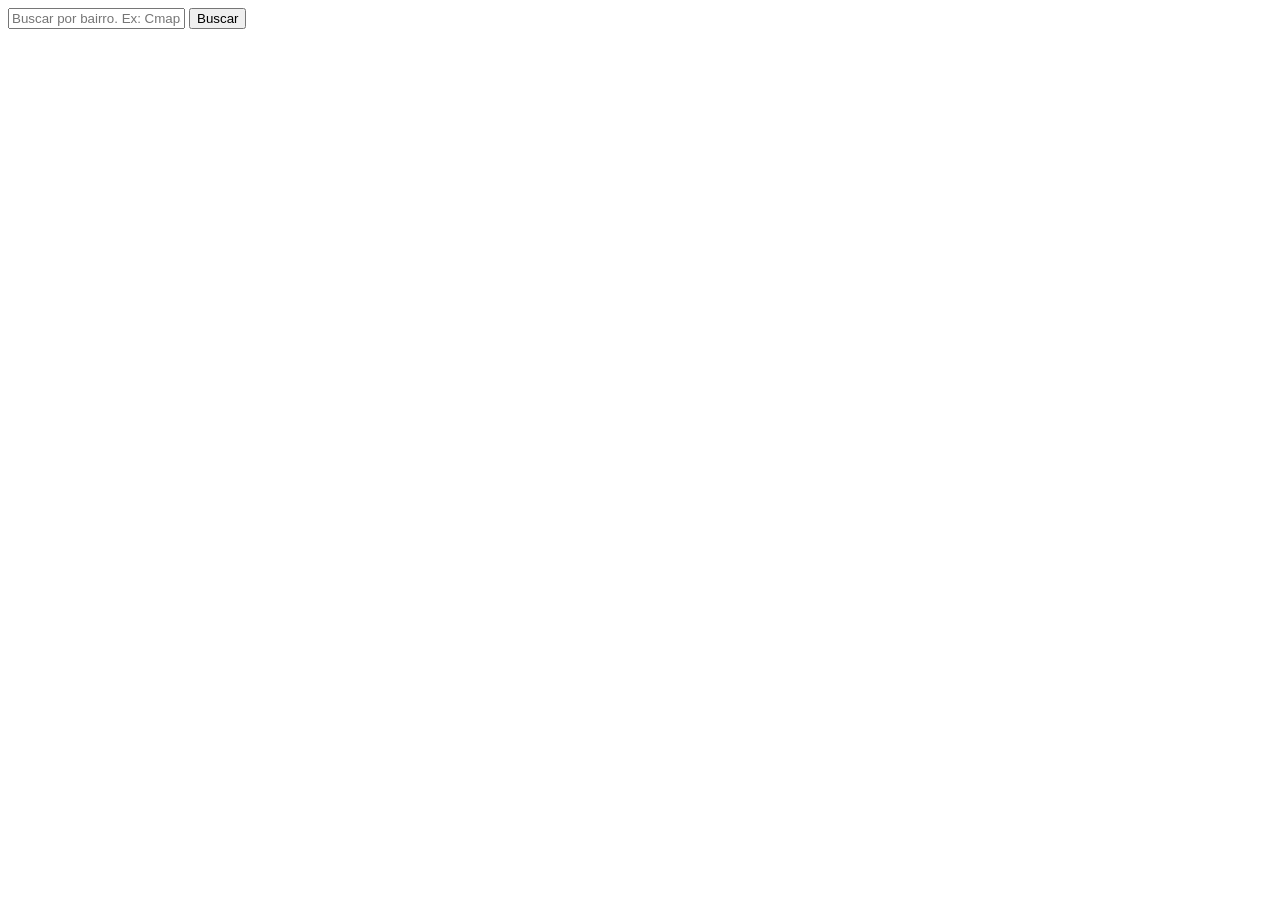
==== public/buscarEscolinhas.html @ 46769ebe "Adicionando função buscar por escolinha funcionando" ====
<!DOCTYPE html>
<html lang="en">

<head>
    <meta charset="UTF-8">
    <meta name="viewport" content="width=device-width, initial-scale=1.0">
    <title>Document</title>
    <link rel="stylesheet" href="style.css">
</head>

<body>
    <div class="buscar-escolinhas">
        <div class="alerta_erro">
            <div class="card_erro" id="cardErro">
                <span id="mensagem_erro"></span>
            </div>
        </div>
        <div class="container">
            <input type="text" id="input_bairro" placeholder="Buscar por bairro. Ex: Cmapanário.">
            <button onclick="busca()">Buscar</button>
        </div>
    </div>

    <div id="resultado"></div>

</body>

</html>

<script>
    function busca() {
        var bairroVar = input_bairro.value;

        fetch("/busca/listar", {
            method: "POST",
            headers: {
                "Content-Type": "application/json"
            },
            body: JSON.stringify({
                bairroServer: bairroVar
            })
        }).then(function (resposta) {
            console.log("ESTOU NO THEN DO entrar()!")

            if (resposta.ok) {
                console.log(resposta);

                resposta.json().then(json => {
                    console.log(json);
                    console.log(JSON.stringify(json));

                    for (var i = 0; i < json.length; i++) {

                        resultado.innerHTML += `
                        <div>
                            <h3>${json[i].nome}</h3>
                            <p>${json[i].bairro}</p>
                            <p>${json[i].rua}</p>
                        </div>
                    `;
                    }

                });

            } else {

                console.log("Houve um erro ao tentar realizar o login!");

                resposta.text().then(texto => {
                    console.error(texto);
                });
            }

        }).catch(function (erro) {
            console.log(erro);
        })

        return false;
    }
</script>
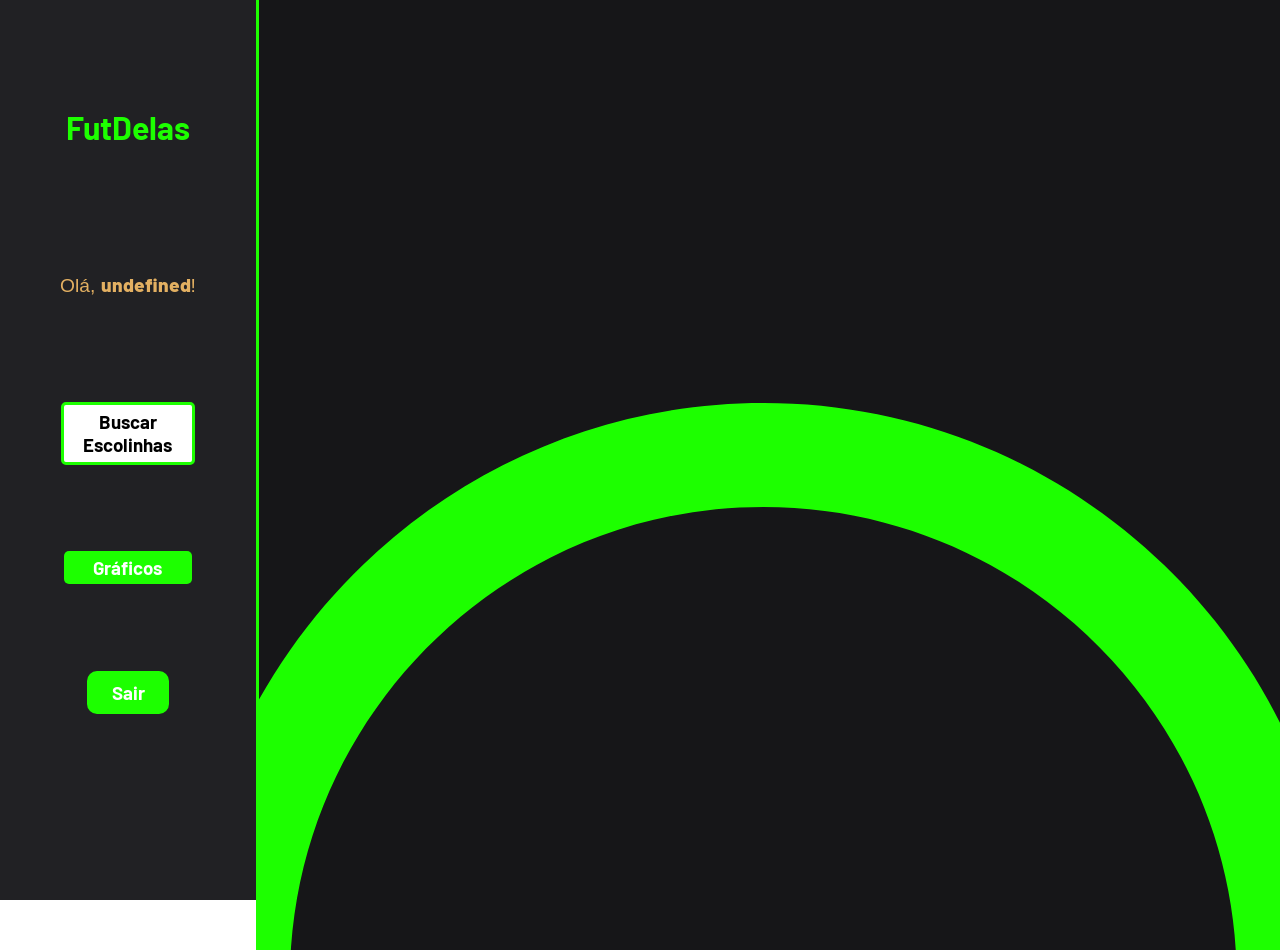
==== commit 7d1d5ec5: "Adicionando algumas funcionalidades e estilos" ====
--- a/public/buscarEscolinhas.html
+++ b/public/buscarEscolinhas.html
@@ -5,30 +5,56 @@
     <meta charset="UTF-8">
     <meta name="viewport" content="width=device-width, initial-scale=1.0">
     <title>Document</title>
-    <link rel="stylesheet" href="style.css">
+    <link rel="stylesheet" href="./css/dashboards.css">
+    <script src="../js/sessao.js"></script>
 </head>
 
 <body>
-    <div class="buscar-escolinhas">
-        <div class="alerta_erro">
-            <div class="card_erro" id="cardErro">
-                <span id="mensagem_erro"></span>
+
+    <div class="janela">
+        <div class="header-left">
+            <h1>FutDelas</h1>
+
+            <div class="hello">
+                <h3>Olá, <span id="b_usuario">usuário</span>!</h3>
             </div>
+
+            <div class="btn-nav-white">
+                <a href="../buscarEscolinhas.html">
+                    <h3>Buscar Escolinhas</h3>
+                </a>
+            </div>
+
+            <div class="btn-nav">
+                <a href="./dashboard/dashboard.html">
+                    <h3>Gráficos</h3>
+                </a>
+            </div>
+
+
+            <div class="btn-logout" onclick="limparSessao()">
+                <h3>Sair</h3>
+            </div>
+
         </div>
-        <div class="container">
-            <input type="text" id="input_bairro" placeholder="Buscar por bairro. Ex: Cmapanário.">
-            <button onclick="busca()">Buscar</button>
+
+        <div class="dash-busca">
+            <div class="container-escolinha">
+                <input type="text" id="input_bairro" placeholder="      Buscar por bairro. Ex: Cmapanário.">
+                <button onclick="busca()"><img src="./assets/procurar.png" alt=""></button>
+            </div>
+            <div id="resultado"></div>
         </div>
     </div>
-
-    <div id="resultado"></div>
 
 </body>
 
 </html>
 
 <script>
+    b_usuario.innerHTML = sessionStorage.NOME_USUARIO;
     function busca() {
+
         var bairroVar = input_bairro.value;
 
         fetch("/busca/listar", {
@@ -52,11 +78,7 @@
                     for (var i = 0; i < json.length; i++) {
 
                         resultado.innerHTML += `
-                        <div>
-                            <h3>${json[i].nome}</h3>
-                            <p>${json[i].bairro}</p>
-                            <p>${json[i].rua}</p>
-                        </div>
+                        <br><br>Nome: ${json[i].nome}          Bairro:${json[i].bairro}           Rua:${json[i].rua}               Número:${json[i].numero}              Contato:${json[i].email}
                     `;
                     }
 
--- a/public/css/dashboards.css
+++ b/public/css/dashboards.css
@@ -0,0 +1,469 @@
+/* pagina mural */
+
+@import url('https://fonts.googleapis.com/css2?family=Barlow:ital,wght@0,100;0,200;0,300;0,400;0,500;0,600;0,700;0,800;0,900;1,100;1,200;1,300;1,400;1,500;1,600;1,700;1,800;1,900&display=swap');
+
+body {
+  margin: 0;
+  padding: 0;
+  font-family: 'Barlow', 'Segoe UI', 'Segoe UI', Tahoma, Geneva, Verdana, sans-serif;
+}
+
+.label-captura {
+  display: flex;
+  justify-content: center;
+}
+
+.dash-right .avisos {
+  width: 100%;
+  color: rgb(216, 216, 216);
+  font-family: 'Barlow', 'Segoe UI', 'Segoe UI', Tahoma, Geneva, Verdana, sans-serif;
+}
+
+.dash-right .avisos .container {
+  display: flex;
+  flex-direction: column;
+  align-items: center;
+}
+
+.dash-right .avisos .container .div-form {
+  width: 95%;
+}
+
+.dash-right .avisos .container .div-form #form_postagem {
+  width: 95%;
+}
+
+.dash-right .avisos .div-form label {
+  width: 95%;
+}
+
+.dash-right .avisos .div-form input {
+  width: 95%;
+  border-radius: 5px;
+}
+
+.dash-right .avisos .div-form textarea {
+  width: 95%;
+  border: 3px solid #1dff00;
+  background-color: white;
+  border-radius: 5px;
+}
+
+.dash-right .avisos .div-form button {
+  cursor: pointer;
+  font-family: 'Barlow', 'Segoe UI', 'Segoe UI', Tahoma, Geneva, Verdana, sans-serif;
+  border: 0;
+  border-radius: 5px;
+  font-weight: 600;
+  font-size: 18px;
+  padding: 10px 15px;
+  color: white;
+  background-color: #e6005a;
+  width: 120px;
+}
+
+.publicacao-btn-editar {
+  cursor: pointer;
+  font-family: 'Barlow', 'Segoe UI', 'Segoe UI', Tahoma, Geneva, Verdana, sans-serif;
+  border: 0;
+  border-radius: 5px;
+  font-weight: 600;
+  font-size: 14px;
+  padding: 5px 8px;
+  color: white;
+  background-color: #e6005a;
+  width: 80px;
+}
+
+.publicacao {
+  display: flex;
+  flex-wrap: wrap;
+  align-content: stretch;
+  flex-direction: column;
+  justify-content: center;
+  align-items: stretch;
+  border-bottom: 3px solid #e6005a;
+  padding: 20px;
+}
+
+.publicacao>*:not(:last-child) {
+  padding: 0 0 10px 0;
+}
+
+.div-results {
+  width: 100%;
+}
+
+.div-results .feed-container {
+  background-color: #212124;
+  border-radius: 5px;
+  margin-bottom: 80px;
+}
+
+.div-buttons {
+  display: flex;
+  justify-content: flex-end;
+}
+
+.div-buttons>* {
+  margin-left: 30px;
+}
+
+/* pagina graficos */
+
+.dash-header {
+  background-color: #212124;
+}
+
+.dash {
+  width: 80%;
+  position: relative;
+  top: 0;
+  left: 20%;
+  background-color: #161618;
+  height: 100vh;
+  overflow: auto;
+}
+
+.area-parametros-alerta {
+  /* border: 2px solid pink; */
+  display: flex;
+  flex-direction: column;
+  width: 70%;
+  margin: auto;
+  margin-top: 10px;
+  background-color: #212124;
+}
+
+.area-parametros-alerta .titulo-legenda {
+  color: white;
+  font-weight: 600;
+  width: fit-content;
+  margin: 10px 20px;
+}
+
+.parametros-alerta {
+  display: flex;
+  width: 100%;
+}
+
+.item-regua {
+  width: 20%;
+  text-align: center;
+  height: 80px;
+  display: flex;
+  flex-direction: column;
+  justify-content: center;
+  align-self: center;
+}
+
+.item-regua p {
+  margin: 0;
+  font-weight: 500;
+}
+
+.item-regua p:nth-child(2) {
+  font-weight: 800;
+}
+
+.perigo-frio {
+  background-color: #5c6bc0;
+}
+
+.perigo-quente {
+  background-color: #ff7043;
+}
+
+.alerta-frio {
+  background-color: #42a5f5;
+}
+
+.alerta-quente {
+  background-color: #ffee58;
+}
+
+.ideal {
+  background-color: #9ccc65;
+}
+
+.cards {
+  display: flex;
+  flex-wrap: wrap;
+  justify-content: center;
+  height: 450px;
+  width: 100%;
+  align-items: center;
+  color: white;
+}
+
+.card-aquario {
+  margin: 2%;
+  min-width: 40%;
+  max-width: 50%;
+  width: fit-content;
+  flex-wrap: wrap;
+  display: flex;
+  /* text-align: center; */
+  height: 180px;
+  /* justify-content: right; */
+  background-color: #212124;
+  font-size: 20px;
+}
+
+.card-aquario h1 {
+  width: fit-content;
+}
+
+.card-aquario p {
+  margin: 0;
+  font-size: 50px;
+  font-weight: lighter;
+  text-align: left;
+}
+
+.desc-aquario {
+  display: flex;
+  flex-direction: row;
+  align-items: center;
+  width: 100%;
+}
+
+.desc-aquario .cor-alerta {
+  width: 30px;
+}
+
+.title-aquario {
+  width: 100%;
+}
+
+
+.cards h1 {
+  font-size: 22px;
+  border-bottom: solid white 1px;
+  text-align: left;
+  font-weight: lighter;
+  margin: 20px;
+}
+
+.temperatura,
+.umidade {
+  margin: 5px;
+  margin-left: 20px;
+  width: 75%;
+}
+
+.cor-alerta {
+  width: 13%;
+  height: 30%;
+  border-radius: 50%;
+  display: inline-block;
+}
+
+.btns-dash {
+  display: flex;
+  align-items: center;
+  justify-content: center;
+  margin-top: 30px;
+  flex-wrap: wrap;
+  padding: 0 30% 0 30%;
+}
+
+.graph {
+  width: 70%;
+  margin: auto;
+  padding-top: 10px;
+}
+
+.tituloGraficos {
+  color: rgb(216, 216, 216);
+  display: flex;
+  justify-content: center;
+}
+
+.btn-chart {
+  font-family: 'Barlow', 'Segoe UI', 'Segoe UI', Tahoma, Geneva, Verdana, sans-serif;
+  border: 0;
+  font-weight: 600;
+  font-size: 18px;
+  padding: 10px 15px;
+  color: #e6005a;
+  background-color: white;
+  margin: 5px;
+  border-radius: 3px;
+  cursor: pointer
+}
+
+.btn-pink {
+  color: white;
+  background-color: #e6005a;
+}
+
+.btn-white {
+  color: #e6005a;
+  background-color: white;
+
+}
+
+.label-captura {
+  height: 80px;
+}
+
+.display-none {
+  display: none;
+}
+
+.display-flex {
+  display: flex;
+}
+
+.display-block {
+  display: block;
+}
+
+canvas {
+  width: 100% !important;
+  height: 100% !important;
+}
+
+/* PAGINA DOS GRÁFICOS 2023 */
+
+.janela {
+  display: flex;
+  /* width: 100vw; */
+}
+
+.header-left a {
+  text-decoration: none;
+  color: white;
+}
+
+.header-left {
+  position: fixed;
+  top: 0;
+  left: 0;
+  z-index: 999;
+  height: 100vh;
+  width: 20%;
+  display: flex;
+  flex-direction: column;
+  justify-content: space-evenly;
+  align-items: center;
+  border-right: 3px solid #1dff00;
+  background-color: #212124;
+}
+
+.dash-right {
+  display: flex;
+  width: 70%;
+  height: fit-content;
+  background-color: #161618;
+  position: relative;
+  top: 0;
+  left: 25%;
+  height: 100vh;
+  overflow: auto;
+}
+
+.header-left h1 {
+  color: #1dff00;
+}
+
+.hello {
+  width: 100%;
+  display: flex;
+  justify-content: center;
+}
+
+.hello h3 {
+  color: #e3b062;
+  font-weight: 300;
+  font-size: 1.2rem;
+}
+
+.hello h3 span {
+  font-weight: 800;
+}
+
+.btn-nav {
+  width: 40%;
+  color: white;
+  background-color: #1dff00;
+  border-radius: 5px;
+  text-align: center;
+  padding: 2% 5%;
+}
+
+.btn-nav-white {
+  width: 40%;
+  background-color: white;
+  border: 3px solid #1dff00;
+  border-radius: 5px;
+  text-align: center;
+  padding: 2% 5%;
+}
+
+.btn-nav-white h3 {
+  color: black;
+  padding: 0;
+  margin: 0;
+}
+
+.btn-nav h3,
+.btn-logout h3 {
+  margin: 0;
+  padding: 0;
+}
+
+.btn-logout {
+  margin: 0;
+  padding: 0;
+  width: 20%;
+  background-color: #1dff00;
+  color: white;
+  border-radius: 10px;
+  text-align: center;
+  padding: 10px 15px;
+  margin-bottom: 100px;
+  cursor: pointer;
+}
+
+.dash-busca {
+  width: 80%;
+  position: relative;
+  top: 0;
+  left: 20%;
+  background-color: #161618;
+  height: 100vh;
+  overflow: auto;
+  display: flex;
+  flex-direction: column;
+  padding-top: 50px;
+}
+
+.container-escolinha{
+  display: flex;
+  gap: 20px;
+  justify-content: center;
+}
+
+.container-escolinha input{
+  width: 600px;
+  height: 40px;
+  border: 2px solid #1dff00;
+  border-radius: 15px;;
+}
+
+.container-escolinha button{
+  display: flex;
+  height: 50px;
+  cursor: pointer;
+  background-color: #161618;
+  border: 3px solid #161618;
+}
+
+#resultado{
+  color: white;
+  font-size: 20px;
+  display: flex;
+  justify-content: center;
+}
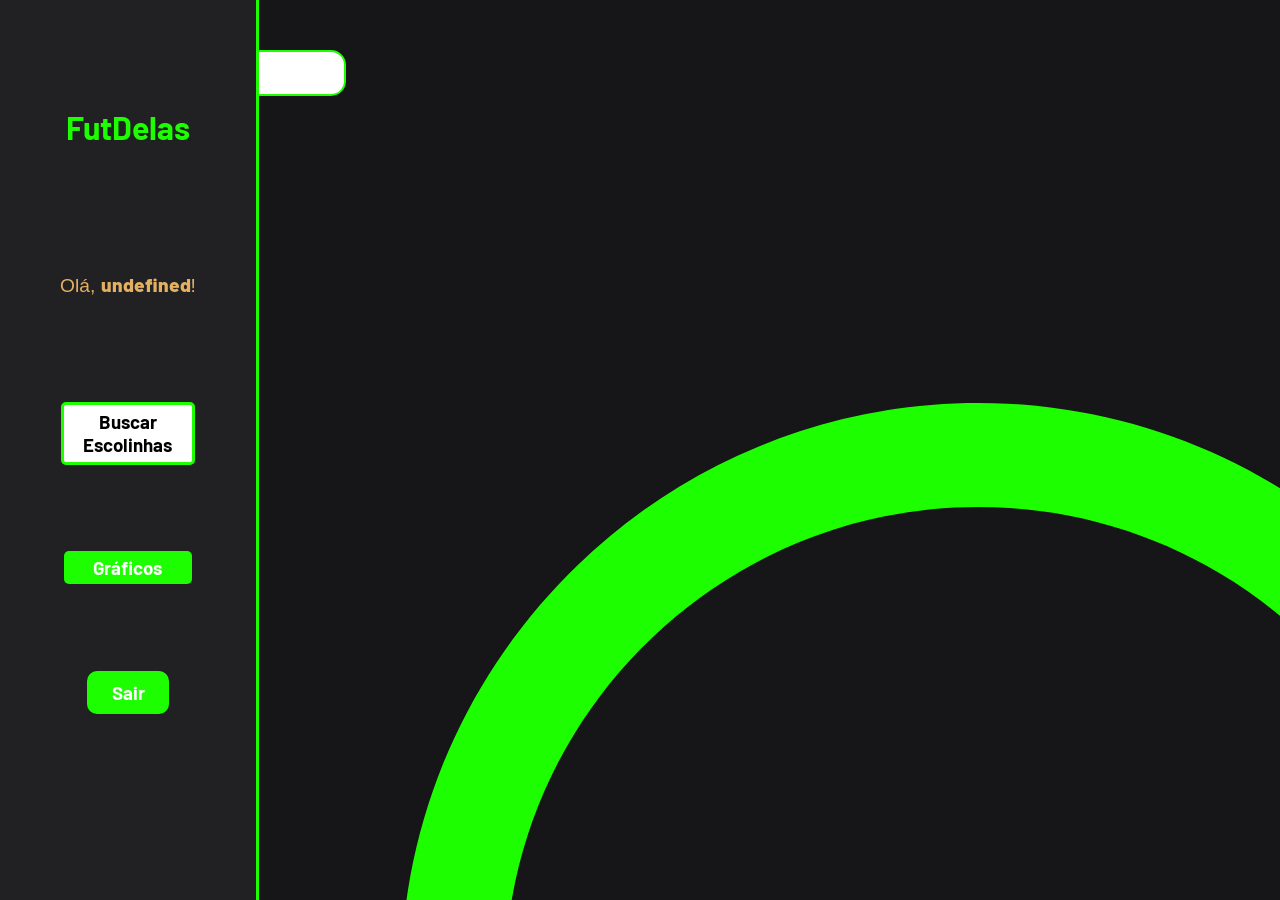
==== commit 728e0d8d: "Adicionando a Dashboard do usuário com o back-end pronto" ====
--- a/public/buscarEscolinhas.html
+++ b/public/buscarEscolinhas.html
@@ -53,8 +53,8 @@
 
 <script>
     b_usuario.innerHTML = sessionStorage.NOME_USUARIO;
+
     function busca() {
-
         var bairroVar = input_bairro.value;
 
         fetch("/busca/listar", {
@@ -68,6 +68,7 @@
         }).then(function (resposta) {
             console.log("ESTOU NO THEN DO entrar()!")
 
+
             if (resposta.ok) {
                 console.log(resposta);
 
@@ -75,19 +76,31 @@
                     console.log(json);
                     console.log(JSON.stringify(json));
 
+                    resultado.innerHTML = "";
+
+                    if (json.length == 0) {
+                        resultado.innerHTML = `Ainda sem escolinhas cadastradas neste bairro`
+                    }
                     for (var i = 0; i < json.length; i++) {
+                        resultado.innerHTML += `
+                        <br><br>Nome: ${json[i].nome}          
+                        Bairro:${json[i].bairro}           
+                        Rua:${json[i].rua}               
+                        Número:${json[i].numero}              
+                        Contato:${json[i].email}
+                    `;
 
-                        resultado.innerHTML += `
-                        <br><br>Nome: ${json[i].nome}          Bairro:${json[i].bairro}           Rua:${json[i].rua}               Número:${json[i].numero}              Contato:${json[i].email}
-                    `;
+                        localStorage.setItem("nomeEscolinha", json[i].nome);
+                        localStorage.setItem("bairroEscolinha", json[i].bairro);
+                        localStorage.setItem("ruaEscolinha", json[i].rua);
+                        localStorage.setItem("numeroEscolinha", json[i].numero)
                     }
 
                 });
 
-            } else {
-
-                console.log("Houve um erro ao tentar realizar o login!");
-
+            }
+            else {
+                console.log("Houve um erro ao tentar procurar escolinhas!");
                 resposta.text().then(texto => {
                     console.error(texto);
                 });
--- a/public/css/dashboards.css
+++ b/public/css/dashboards.css
@@ -433,17 +433,19 @@
   top: 0;
   left: 20%;
   background-color: #161618;
-  height: 100vh;
+  min-height: 100vh;
   overflow: auto;
   display: flex;
   flex-direction: column;
-  padding-top: 50px;
+  display: flex;
+  align-items: center;
 }
 
 .container-escolinha{
   display: flex;
   gap: 20px;
   justify-content: center;
+  margin-top: 50px;
 }
 
 .container-escolinha input{
@@ -466,4 +468,58 @@
   font-size: 20px;
   display: flex;
   justify-content: center;
+}
+
+.kpi{
+  width:100%;
+  display:flex;
+  justify-content:center;
+  gap:40px;
+  margin-bottom:40px;
+}
+
+#div_bairros{
+  width:80%;
+  display:grid;
+  grid-template-columns:repeat(5,1fr);
+  gap:20px;
+  justify-items:center;
+  margin-bottom:20px;
+}
+
+#div_bairros button{
+  width:140px;
+  height:45px;
+  border:none;
+  border-radius:10px;
+  cursor:pointer;
+  font-size:16px;
+}
+
+.kpi{
+  width:100%;
+  display:flex;
+  justify-content:center;
+  gap:40px;
+}
+
+#div_botaos,
+#div_ultima{
+  width:320px;
+  min-height:120px;
+  background-color:white;
+  border-radius:20px;
+  padding:20px;
+  display:flex;
+  flex-direction:column;
+  justify-content:center;
+  align-items:center;
+}
+
+#div_ultima p{
+  font-size: 20px;
+  width: 100%;
+  text-align: left;
+  justify-content: flex-start;
+  margin-left: 80px;
 }
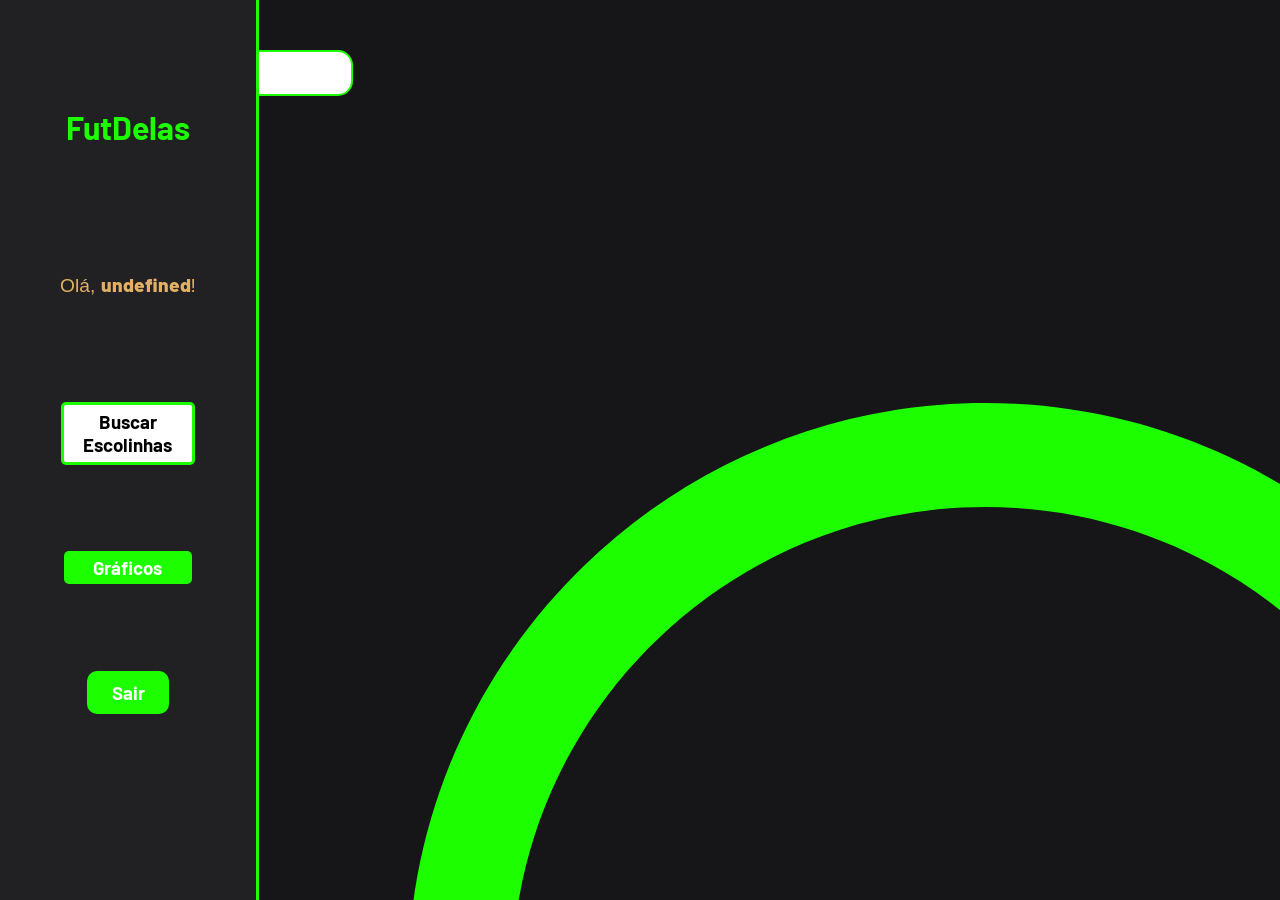
==== commit c3a92469: "Aplicando estilo na tela de busca" ====
--- a/public/buscarEscolinhas.html
+++ b/public/buscarEscolinhas.html
@@ -40,7 +40,7 @@
 
         <div class="dash-busca">
             <div class="container-escolinha">
-                <input type="text" id="input_bairro" placeholder="      Buscar por bairro. Ex: Cmapanário.">
+                <input type="text" id="input_bairro" placeholder="Buscar por bairro. Ex: Cmapanário.">
                 <button onclick="busca()"><img src="./assets/procurar.png" alt=""></button>
             </div>
             <div id="resultado"></div>
@@ -81,22 +81,47 @@
                     if (json.length == 0) {
                         resultado.innerHTML = `Ainda sem escolinhas cadastradas neste bairro`
                     }
-                    for (var i = 0; i < json.length; i++) {
-                        resultado.innerHTML += `
-                        <br><br>Nome: ${json[i].nome}          
-                        Bairro:${json[i].bairro}           
-                        Rua:${json[i].rua}               
-                        Número:${json[i].numero}              
-                        Contato:${json[i].email}
+
+                    let tabela = `
+                        <table class="tabela">
+                        <thead>
+                            <tr>
+                            <th>Nome</th>
+                            <th>Bairro</th>
+                            <th>Rua</th>
+                            <th>Número</th>
+                            <th>Contato</th>
+                            </tr>
+                        </thead>
+                        <tbody>
                     `;
 
-                        localStorage.setItem("nomeEscolinha", json[i].nome);
-                        localStorage.setItem("bairroEscolinha", json[i].bairro);
-                        localStorage.setItem("ruaEscolinha", json[i].rua);
-                        localStorage.setItem("numeroEscolinha", json[i].numero)
-                    }
+                    for (var i = 0; i < json.length; i++) {
+                        tabela += `
+                        <tr>
+                            <td>${json[i].nome}</td>
+                            <td>${json[i].bairro}</td>
+                            <td>${json[i].rua}</td>
+                            <td>${json[i].numero}</td>
+                            <td>${json[i].email}</td>
+                        </tr>
+                    `;
 
-                });
+                    
+                    
+                    localStorage.setItem("nomeEscolinha", json[i].nome);
+                    localStorage.setItem("bairroEscolinha", json[i].bairro);
+                    localStorage.setItem("ruaEscolinha", json[i].rua);
+                    localStorage.setItem("numeroEscolinha", json[i].numero)
+                }
+                
+                tabela += `
+                    </tbody>
+                    </table>
+                `;
+    
+                resultado.innerHTML = tabela;
+            });
 
             }
             else {
--- a/public/css/dashboards.css
+++ b/public/css/dashboards.css
@@ -453,6 +453,7 @@
   height: 40px;
   border: 2px solid #1dff00;
   border-radius: 15px;;
+  padding-left: 15px;
 }
 
 .container-escolinha button{
@@ -463,13 +464,34 @@
   border: 3px solid #161618;
 }
 
-#resultado{
-  color: white;
-  font-size: 20px;
-  display: flex;
-  justify-content: center;
-}
-
+#resultado {
+  display: flex;
+  justify-content: center;
+  margin-left: -20px;
+  color: black;
+  font-size: 18px;
+}
+
+.tabela {
+  border-collapse: collapse;
+  width: 110%;
+  margin-top: 20px;
+  background-color: white;
+  border-radius: 10px;
+  overflow: hidden;
+}
+
+.tabela th, .tabela td {
+  padding: 12px;
+  text-align: center;
+  border-bottom: 1px solid #333;
+}
+
+.tabela th {
+  background-color: #00ff88;
+  color: black;
+  font-weight: bold;
+}
 .kpi{
   width:100%;
   display:flex;
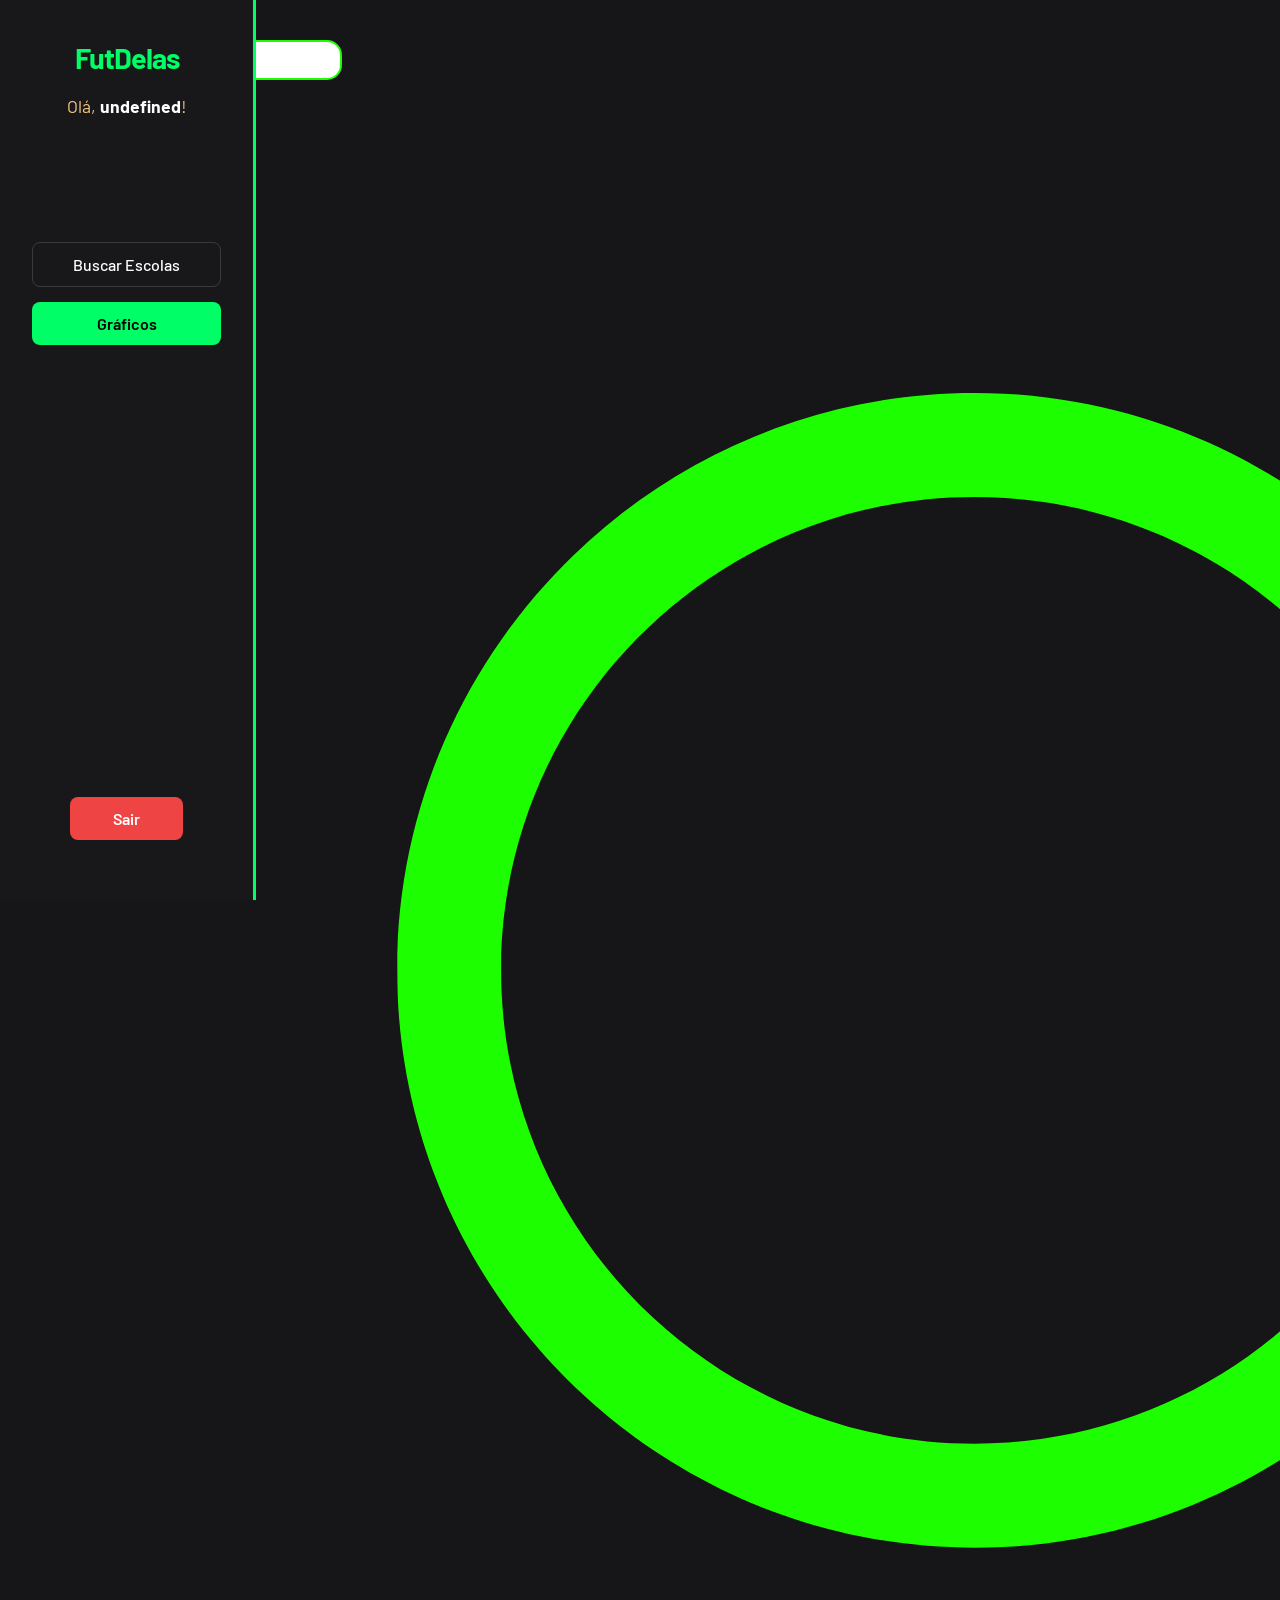
==== commit f3eb0086: "Dashboard usuário final" ====
--- a/public/buscarEscolinhas.html
+++ b/public/buscarEscolinhas.html
@@ -21,7 +21,7 @@
 
             <div class="btn-nav-white">
                 <a href="../buscarEscolinhas.html">
-                    <h3>Buscar Escolinhas</h3>
+                    <h3>Buscar Escolas</h3>
                 </a>
             </div>
 
@@ -41,7 +41,7 @@
         <div class="dash-busca">
             <div class="container-escolinha">
                 <input type="text" id="input_bairro" placeholder="Buscar por bairro. Ex: Cmapanário.">
-                <button onclick="busca()"><img src="./assets/procurar.png" alt=""></button>
+                <button onclick="busca(event)"><img src="./assets/procurar.png" alt=""></button>
             </div>
             <div id="resultado"></div>
         </div>
@@ -106,22 +106,15 @@
                             <td>${json[i].email}</td>
                         </tr>
                     `;
+                    }
 
-                    
-                    
-                    localStorage.setItem("nomeEscolinha", json[i].nome);
-                    localStorage.setItem("bairroEscolinha", json[i].bairro);
-                    localStorage.setItem("ruaEscolinha", json[i].rua);
-                    localStorage.setItem("numeroEscolinha", json[i].numero)
-                }
-                
-                tabela += `
+                    tabela += `
                     </tbody>
                     </table>
                 `;
-    
-                resultado.innerHTML = tabela;
-            });
+
+                    resultado.innerHTML = tabela;
+                });
 
             }
             else {
@@ -135,6 +128,16 @@
             console.log(erro);
         })
 
+        fetch("/busca/registrarBusca", {
+            method: "POST",
+            headers: {
+                "Content-Type": "application/json",
+            },
+            body: JSON.stringify({
+                bairroServer: bairroVar
+            })
+        })
+
         return false;
     }
 </script>
--- a/public/css/dashboards.css
+++ b/public/css/dashboards.css
@@ -1,340 +1,30 @@
-/* pagina mural */
-
 @import url('https://fonts.googleapis.com/css2?family=Barlow:ital,wght@0,100;0,200;0,300;0,400;0,500;0,600;0,700;0,800;0,900;1,100;1,200;1,300;1,400;1,500;1,600;1,700;1,800;1,900&display=swap');
 
+/* CONFIGURAÇÃO GERAL */
+* {
+  box-sizing: border-box;
+  font-family: 'Barlow', sans-serif;
+  /* Aplicando a fonte importada em tudo */
+}
+
 body {
   margin: 0;
   padding: 0;
-  font-family: 'Barlow', 'Segoe UI', 'Segoe UI', Tahoma, Geneva, Verdana, sans-serif;
-}
-
-.label-captura {
-  display: flex;
-  justify-content: center;
-}
-
-.dash-right .avisos {
-  width: 100%;
-  color: rgb(216, 216, 216);
-  font-family: 'Barlow', 'Segoe UI', 'Segoe UI', Tahoma, Geneva, Verdana, sans-serif;
-}
-
-.dash-right .avisos .container {
-  display: flex;
-  flex-direction: column;
-  align-items: center;
-}
-
-.dash-right .avisos .container .div-form {
-  width: 95%;
-}
-
-.dash-right .avisos .container .div-form #form_postagem {
-  width: 95%;
-}
-
-.dash-right .avisos .div-form label {
-  width: 95%;
-}
-
-.dash-right .avisos .div-form input {
-  width: 95%;
-  border-radius: 5px;
-}
-
-.dash-right .avisos .div-form textarea {
-  width: 95%;
-  border: 3px solid #1dff00;
-  background-color: white;
-  border-radius: 5px;
-}
-
-.dash-right .avisos .div-form button {
-  cursor: pointer;
-  font-family: 'Barlow', 'Segoe UI', 'Segoe UI', Tahoma, Geneva, Verdana, sans-serif;
-  border: 0;
-  border-radius: 5px;
-  font-weight: 600;
-  font-size: 18px;
-  padding: 10px 15px;
-  color: white;
-  background-color: #e6005a;
-  width: 120px;
-}
-
-.publicacao-btn-editar {
-  cursor: pointer;
-  font-family: 'Barlow', 'Segoe UI', 'Segoe UI', Tahoma, Geneva, Verdana, sans-serif;
-  border: 0;
-  border-radius: 5px;
-  font-weight: 600;
-  font-size: 14px;
-  padding: 5px 8px;
-  color: white;
-  background-color: #e6005a;
-  width: 80px;
-}
-
-.publicacao {
-  display: flex;
-  flex-wrap: wrap;
-  align-content: stretch;
-  flex-direction: column;
-  justify-content: center;
-  align-items: stretch;
-  border-bottom: 3px solid #e6005a;
-  padding: 20px;
-}
-
-.publicacao>*:not(:last-child) {
-  padding: 0 0 10px 0;
-}
-
-.div-results {
-  width: 100%;
-}
-
-.div-results .feed-container {
-  background-color: #212124;
-  border-radius: 5px;
-  margin-bottom: 80px;
-}
-
-.div-buttons {
-  display: flex;
-  justify-content: flex-end;
-}
-
-.div-buttons>* {
-  margin-left: 30px;
-}
-
-/* pagina graficos */
-
-.dash-header {
-  background-color: #212124;
-}
-
-.dash {
-  width: 80%;
-  position: relative;
-  top: 0;
-  left: 20%;
   background-color: #161618;
-  height: 100vh;
-  overflow: auto;
-}
-
-.area-parametros-alerta {
-  /* border: 2px solid pink; */
-  display: flex;
-  flex-direction: column;
-  width: 70%;
-  margin: auto;
-  margin-top: 10px;
-  background-color: #212124;
-}
-
-.area-parametros-alerta .titulo-legenda {
-  color: white;
-  font-weight: 600;
-  width: fit-content;
-  margin: 10px 20px;
-}
-
-.parametros-alerta {
-  display: flex;
-  width: 100%;
-}
-
-.item-regua {
-  width: 20%;
-  text-align: center;
-  height: 80px;
-  display: flex;
-  flex-direction: column;
-  justify-content: center;
-  align-self: center;
-}
-
-.item-regua p {
-  margin: 0;
-  font-weight: 500;
-}
-
-.item-regua p:nth-child(2) {
-  font-weight: 800;
-}
-
-.perigo-frio {
-  background-color: #5c6bc0;
-}
-
-.perigo-quente {
-  background-color: #ff7043;
-}
-
-.alerta-frio {
-  background-color: #42a5f5;
-}
-
-.alerta-quente {
-  background-color: #ffee58;
-}
-
-.ideal {
-  background-color: #9ccc65;
-}
-
-.cards {
-  display: flex;
-  flex-wrap: wrap;
-  justify-content: center;
-  height: 450px;
-  width: 100%;
-  align-items: center;
-  color: white;
-}
-
-.card-aquario {
-  margin: 2%;
-  min-width: 40%;
-  max-width: 50%;
-  width: fit-content;
-  flex-wrap: wrap;
-  display: flex;
-  /* text-align: center; */
-  height: 180px;
-  /* justify-content: right; */
-  background-color: #212124;
-  font-size: 20px;
-}
-
-.card-aquario h1 {
-  width: fit-content;
-}
-
-.card-aquario p {
-  margin: 0;
-  font-size: 50px;
-  font-weight: lighter;
-  text-align: left;
-}
-
-.desc-aquario {
-  display: flex;
-  flex-direction: row;
-  align-items: center;
-  width: 100%;
-}
-
-.desc-aquario .cor-alerta {
-  width: 30px;
-}
-
-.title-aquario {
-  width: 100%;
-}
-
-
-.cards h1 {
-  font-size: 22px;
-  border-bottom: solid white 1px;
-  text-align: left;
-  font-weight: lighter;
-  margin: 20px;
-}
-
-.temperatura,
-.umidade {
-  margin: 5px;
-  margin-left: 20px;
-  width: 75%;
-}
-
-.cor-alerta {
-  width: 13%;
-  height: 30%;
-  border-radius: 50%;
-  display: inline-block;
-}
-
-.btns-dash {
-  display: flex;
-  align-items: center;
-  justify-content: center;
-  margin-top: 30px;
-  flex-wrap: wrap;
-  padding: 0 30% 0 30%;
-}
-
-.graph {
-  width: 70%;
-  margin: auto;
-  padding-top: 10px;
-}
-
-.tituloGraficos {
-  color: rgb(216, 216, 216);
-  display: flex;
-  justify-content: center;
-}
-
-.btn-chart {
-  font-family: 'Barlow', 'Segoe UI', 'Segoe UI', Tahoma, Geneva, Verdana, sans-serif;
-  border: 0;
-  font-weight: 600;
-  font-size: 18px;
-  padding: 10px 15px;
-  color: #e6005a;
-  background-color: white;
-  margin: 5px;
-  border-radius: 3px;
-  cursor: pointer
-}
-
-.btn-pink {
-  color: white;
-  background-color: #e6005a;
-}
-
-.btn-white {
-  color: #e6005a;
-  background-color: white;
-
-}
-
-.label-captura {
-  height: 80px;
-}
-
-.display-none {
-  display: none;
-}
-
-.display-flex {
-  display: flex;
-}
-
-.display-block {
-  display: block;
-}
-
-canvas {
-  width: 100% !important;
-  height: 100% !important;
-}
-
-/* PAGINA DOS GRÁFICOS 2023 */
+}
 
 .janela {
   display: flex;
-  /* width: 100vw; */
-}
-
+  width: 100%;
+}
+
+/* SIDEBAR (CANTO ESQUERDO) */
 .header-left a {
   text-decoration: none;
   color: white;
+  width: 100%;
+  display: flex;
+  justify-content: center;
 }
 
 .header-left {
@@ -346,117 +36,134 @@
   width: 20%;
   display: flex;
   flex-direction: column;
-  justify-content: space-evenly;
+  justify-content: space-between;
   align-items: center;
-  border-right: 3px solid #1dff00;
-  background-color: #212124;
-}
-
-.dash-right {
-  display: flex;
-  width: 70%;
-  height: fit-content;
-  background-color: #161618;
-  position: relative;
-  top: 0;
-  left: 25%;
-  height: 100vh;
-  overflow: auto;
+  padding: 40px 0;
+  border-right: 3px solid #00ff66;
+  background-color: #18181b;
 }
 
 .header-left h1 {
-  color: #1dff00;
+  color: #00ff66;
+  font-size: 1.8rem;
+  font-weight: 700;
+  letter-spacing: -1px;
+  margin: 0;
 }
 
 .hello {
   width: 100%;
   display: flex;
   justify-content: center;
+  margin: 20px 0;
 }
 
 .hello h3 {
-  color: #e3b062;
-  font-weight: 300;
-  font-size: 1.2rem;
+  color: #f6c87e;
+  font-weight: 400;
+  font-size: 1.1rem;
+  margin: 0;
 }
 
 .hello h3 span {
-  font-weight: 800;
+  font-weight: 700;
+  color: #ffffff;
 }
 
 .btn-nav {
-  width: 40%;
+  width: 75%;
+  background-color: #00ff66;
+  border-radius: 8px;
+  text-align: center;
+  padding: 12px 20px;
+  margin-top: 15px;
+}
+
+.btn-nav-white {
+  width: 75%;
+  background-color: transparent;
+  border: 1px solid rgba(255, 255, 255, 0.15);
+  border-radius: 8px;
+  text-align: center;
+  padding: 12px 20px;
+  margin-top: 105px;
+}
+
+.btn-nav h3 {
+  color: black;
+  font-size: 16px;
+  font-weight: 600;
+  margin: 0;
+  padding: 0;
+}
+
+.btn-nav-white h3 {
   color: white;
-  background-color: #1dff00;
-  border-radius: 5px;
-  text-align: center;
-  padding: 2% 5%;
-}
-
-.btn-nav-white {
-  width: 40%;
-  background-color: white;
-  border: 3px solid #1dff00;
-  border-radius: 5px;
-  text-align: center;
-  padding: 2% 5%;
-}
-
-.btn-nav-white h3 {
-  color: black;
-  padding: 0;
-  margin: 0;
-}
-
-.btn-nav h3,
+  font-size: 16px;
+  font-weight: 500;
+  margin: 0;
+  padding: 0;
+}
+
+.btn-logout {
+  width: 45%;
+  background-color: #ef4444;
+  color: white;
+  border-radius: 8px;
+  text-align: center;
+  padding: 12px 20px;
+  margin-top: auto;
+  margin-bottom: 20px;
+  cursor: pointer;
+}
+
 .btn-logout h3 {
-  margin: 0;
-  padding: 0;
-}
-
-.btn-logout {
-  margin: 0;
-  padding: 0;
-  width: 20%;
-  background-color: #1dff00;
-  color: white;
-  border-radius: 10px;
-  text-align: center;
-  padding: 10px 15px;
-  margin-bottom: 100px;
-  cursor: pointer;
+  font-size: 16px;
+  font-weight: 600;
+  margin: 0;
+  padding: 0;
+}
+
+/* ÁREA DO DASHBOARD (CONTEÚDO PRINCIPAL) */
+.titulo-dashboard {
+  width: 100%;
+  max-width: 1080px;
+  color: #ffffff;
+  font-size: 40px;
+  font-weight: 700;
+  margin: 0 0 35px 0;
+  margin-top: -10px;
+  text-align: left; 
 }
 
 .dash-busca {
   width: 80%;
   position: relative;
-  top: 0;
   left: 20%;
   background-color: #161618;
   min-height: 100vh;
-  overflow: auto;
+  padding: 40px;
   display: flex;
   flex-direction: column;
-  display: flex;
   align-items: center;
 }
 
-.container-escolinha{
+/* BARRA DE PESQUISA */
+.container-escolinha {
   display: flex;
   gap: 20px;
   justify-content: center;
-  margin-top: 50px;
-}
-
-.container-escolinha input{
+}
+
+.container-escolinha input {
   width: 600px;
   height: 40px;
   border: 2px solid #1dff00;
-  border-radius: 15px;;
+  border-radius: 15px;
   padding-left: 15px;
 }
 
-.container-escolinha button{
+.container-escolinha button {
   display: flex;
   height: 50px;
   cursor: pointer;
@@ -464,6 +171,7 @@
   border: 3px solid #161618;
 }
 
+/* TABELA DE RESULTADOS */
 #resultado {
   display: flex;
   justify-content: center;
@@ -481,7 +189,8 @@
   overflow: hidden;
 }
 
-.tabela th, .tabela td {
+.tabela th,
+.tabela td {
   padding: 12px;
   text-align: center;
   border-bottom: 1px solid #333;
@@ -492,56 +201,76 @@
   color: black;
   font-weight: bold;
 }
-.kpi{
-  width:100%;
-  display:flex;
-  justify-content:center;
-  gap:40px;
-  margin-bottom:40px;
-}
-
-#div_bairros{
-  width:80%;
-  display:grid;
-  grid-template-columns:repeat(5,1fr);
-  gap:20px;
-  justify-items:center;
-  margin-bottom:20px;
-}
-
-#div_bairros button{
-  width:140px;
-  height:45px;
-  border:none;
-  border-radius:10px;
-  cursor:pointer;
-  font-size:16px;
-}
-
-.kpi{
-  width:100%;
-  display:flex;
-  justify-content:center;
-  gap:40px;
-}
-
-#div_botaos,
-#div_ultima{
-  width:320px;
-  min-height:120px;
-  background-color:white;
-  border-radius:20px;
-  padding:20px;
-  display:flex;
-  flex-direction:column;
-  justify-content:center;
-  align-items:center;
-}
-
-#div_ultima p{
+
+/* SEÇÃO DE KPIS */
+.container-kpi {
+  display: flex;
+  gap: 25px;
+  width: 100%;
+  max-width: 1080px;
+  justify-content: center;
+  padding: 0;
+  margin-bottom: 10px;
+}
+
+.kpi {
+  flex: 1;
+  background-color: #ffffff;
+  border: 1px solid #e2e8f0;
+  border-radius: 16px;
+  padding: 24px;
+  display: flex;
+  flex-direction: column;
+  justify-content: center;
+  align-items: center;
+  text-align: center;
+}
+
+.kpi h1 {
+  font-size: 36px;
+  font-weight: 800;
+  margin: 0;
+  color: #0f172a;
+  margin-top: 10px;
+}
+
+.kpi p {
+  margin: 6px 0 0 0;
+  font-size: 18px;
+  font-weight: 600;
+  color: #475569;
+}
+
+/* SEÇÃO DOS GRÁFICOS */
+.container-botaos {
+  display: flex;
+  justify-content: center;
+  align-items: stretch;
+  gap: 25px;
+  width: 100%;
+  max-width: 1080px;
+  padding: 20px 0;
+}
+
+.div_botaos {
+  flex: 1;
+  min-width: 300px;
+  background: #ffffff;
+  border-radius: 16px;
+  padding: 25px;
+  border: 1px solid #e2e8f0;
+}
+
+.div_botaos p {
   font-size: 20px;
-  width: 100%;
-  text-align: left;
-  justify-content: flex-start;
-  margin-left: 80px;
+  font-weight: 600;
+  color: black;
+  margin-top: 0;
+  margin-bottom: 20px;
+  text-align: center;
+}
+
+.div_botaos canvas {
+  width: 100% !important;
+  height: auto !important;
 }
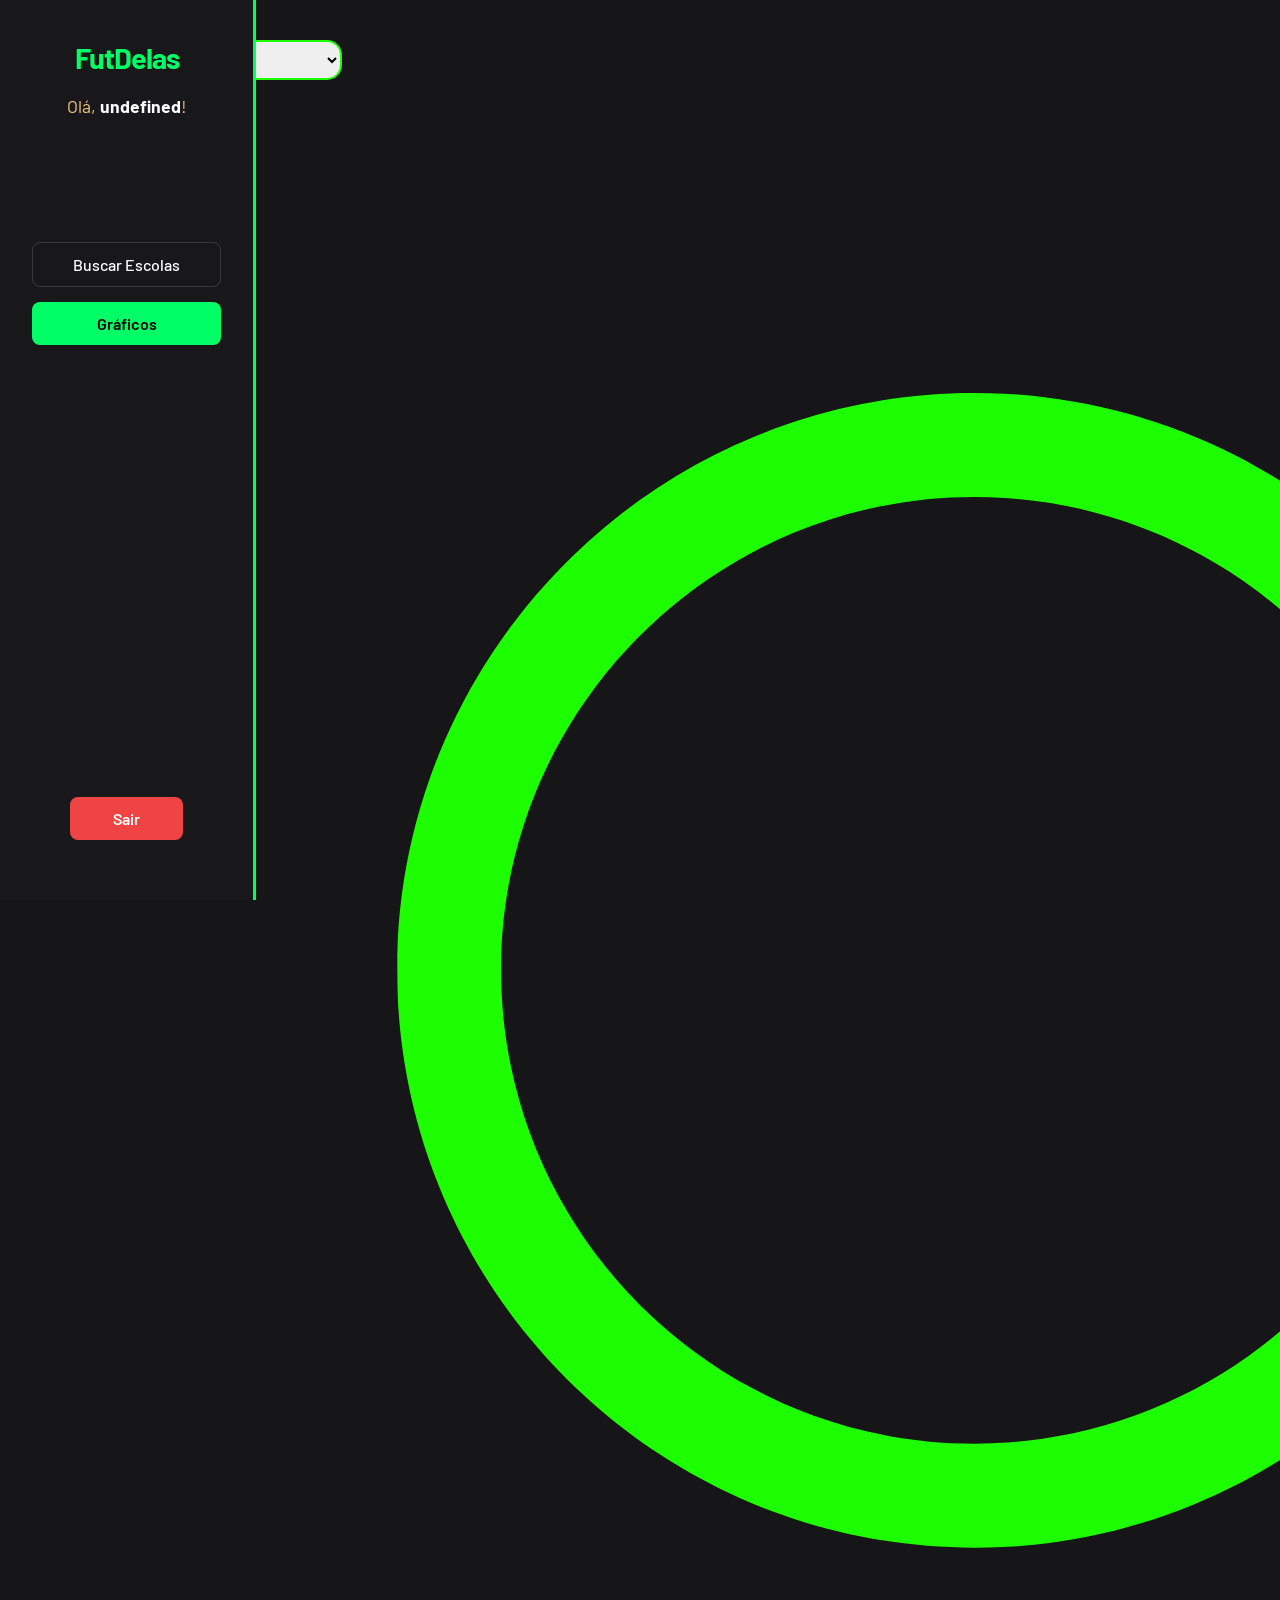
==== commit 068f113e: "Arrumando estilos" ====
--- a/public/buscarEscolinhas.html
+++ b/public/buscarEscolinhas.html
@@ -6,6 +6,7 @@
     <meta name="viewport" content="width=device-width, initial-scale=1.0">
     <title>Document</title>
     <link rel="stylesheet" href="./css/dashboards.css">
+    <link rel="icon" href="./assets/icon/logo.ico">
     <script src="../js/sessao.js"></script>
 </head>
 
@@ -40,7 +41,20 @@
 
         <div class="dash-busca">
             <div class="container-escolinha">
-                <input type="text" id="input_bairro" placeholder="Buscar por bairro. Ex: Cmapanário.">
+                <select id="input_bairro">
+                    <option value="">Selecione</option>
+                    <option value="1">Campanário</option>
+                    <option value="2">Eldorado</option>
+                    <option value="3">Centro</option>
+                    <option value="4">Piraporinha</option>
+                    <option value="5">Taboão</option>
+                    <option value="6">Canhema</option>
+                    <option value="7">Conceição</option>
+                    <option value="8">Inamar</option>
+                    <option value="9">Serraria</option>
+                    <option value="10">Vila Nogueira</option>
+                    <option value="11">Casa Grande</option>
+                </select>
                 <button onclick="busca(event)"><img src="./assets/procurar.png" alt=""></button>
             </div>
             <div id="resultado"></div>
@@ -63,7 +77,7 @@
                 "Content-Type": "application/json"
             },
             body: JSON.stringify({
-                bairroServer: bairroVar
+                fkBairroEscolaServer: bairroVar
             })
         }).then(function (resposta) {
             console.log("ESTOU NO THEN DO entrar()!")
@@ -79,7 +93,8 @@
                     resultado.innerHTML = "";
 
                     if (json.length == 0) {
-                        resultado.innerHTML = `Ainda sem escolinhas cadastradas neste bairro`
+                        resultado.innerHTML = `<b><span style="color: red;">Ainda sem escolinhas cadastradas neste bairro</span></b>`
+                        return;
                     }
 
                     let tabela = `
@@ -134,7 +149,7 @@
                 "Content-Type": "application/json",
             },
             body: JSON.stringify({
-                bairroServer: bairroVar
+                fkBairroEscolaServer: bairroVar
             })
         })
 
--- a/public/css/dashboards.css
+++ b/public/css/dashboards.css
@@ -155,7 +155,7 @@
   justify-content: center;
 }
 
-.container-escolinha input {
+.container-escolinha select {
   width: 600px;
   height: 40px;
   border: 2px solid #1dff00;
